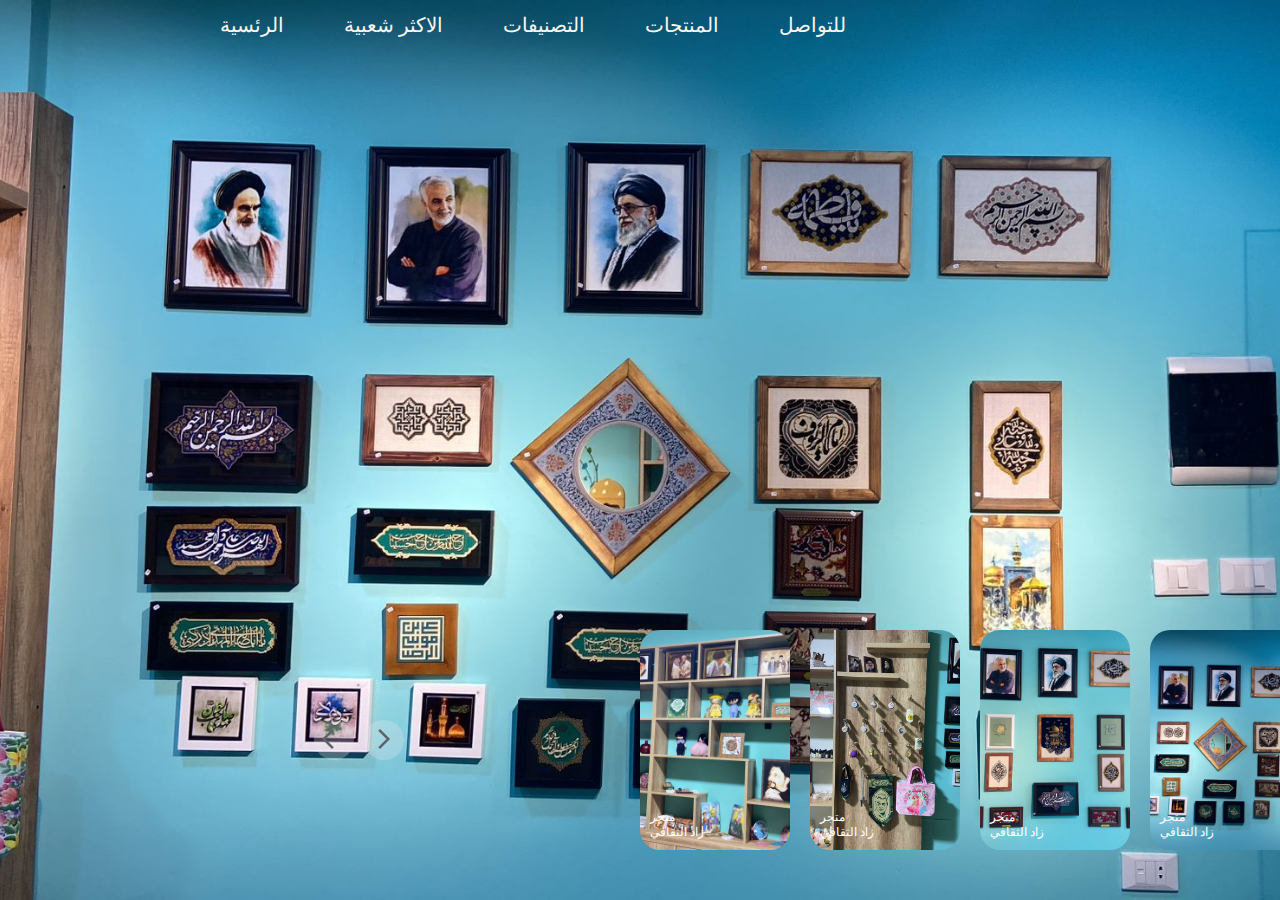
==== index.html @ d3e379ac "Add files via upload" ====
<!DOCTYPE html>
<html lang="en">
<head>
    <meta charset="UTF-8">
    <meta name="viewport" content="width=device-width, initial-scale=1.0">
    <title>الرئسية</title>
    <link rel="stylesheet" href="home.css">
     <!--fontawesome-->
     <link rel="stylesheet" href="https://cdnjs.cloudflare.com/ajax/libs/font-awesome/6.7.1/css/all.min.css" integrity="sha512-5Hs3dF2AEPkpNAR7UiOHba+lRSJNeM2ECkwxUIxC1Q/FLycGTbNapWXB4tP889k5T5Ju8fs4b1P5z/iB4nMfSQ==" crossorigin="anonymous" referrerpolicy="no-referrer" />
   
</head>
<body>
    <header id="home">
        <nav>
            <img src="C:\Users\lenovo\Desktop\zad\img\back.png" alt="">
          <ul class="sidebar">
            <li onclick=hideSidebar()><a href="#"><svg xmlns="http://www.w3.org/2000/svg" height="24px" viewBox="0 -960 960 960" width="24px" fill="#5f6368"><path d="m256-200-56-56 224-224-224-224 56-56 224 224 224-224 56 56-224 224 224 224-56 56-224-224-224 224Z"/></svg></a></li >     
            <li><a href="index.html">الرئسية</a></li>
            <li><a href="most.html">الاكثر شعبية</a></li>
            <li><a href="category1.html">التصنيفات</a></li>
            <li><a href="item.css">المنتجات</a></li>
            <li><a href="#cart">سلة المشتريات</a></li>
            <li><a href="contact.html">للتواصل</i></a></li>
        

          </ul>
          <ul class="mainbar">
            <li id="show"><a href="index.html">الرئسية</a></li>
            <li id="show"><a href="most.html">الاكثر شعبية</a></li>
            <li id="show"><a href="category1.html">التصنيفات</a></li>
            <li id="show"><a href="item.html">المنتجات</a></li>
            <li id="show"><a href="contact.html">للتواصل</a></li>
            <li id="menu" onclick=showSidebar()><a href="#"><svg xmlns="http://www.w3.org/2000/svg" height="24px" viewBox="0 -960 960 960" width="24px" fill="#cba135"><path d="M120-240v-80h720v80H120Zm0-200v-80h720v80H120Zm0-200v-80h720v80H120Z"/></svg></a></li>
            <li><a href="#cart"><i class="fa-solid fa-cart-shopping"></i></a></li>
        </ul>
            
        </nav>

        
    </header>

    <!-- carousel -->
    <div class="carousel">
        <!-- list item -->
        <div class="list">
            <div class="item">
                <img src="img/home5.jpg">
                <div class="content">
                    <div class="author">اهلا بكم في </div>
                    <div class="title">متجر زاد</div>
                    <div class="topic">الثقافي</div>
                    <div class="des">
                        <!-- lorem 50 -->
                       اهلا و سهلا بكم في متجر زاد الألكتروني! هذا المتجر مليئ ببركات اهل البيت .
                    </div>
                    <div class="des">
                        دوام العمل من الساعة التاسعة صباحا حتى الرابعة و النصف ليلا
                    </div>
                     <div class="buttons">
                        <button><a href="contact.html">للتواصل</a></button>
                       
                    </div>
                </div>
            </div>
            <div class="item">
                <img src="img/home2.jpg">
                <div class="content">
                    <div class="author">اهلا بكم في </div>
                    <div class="title">متجر زاد</div>
                    <div class="topic">الثقافي</div>
                    <div class="des">
                       اهلا و سهلا بكم في متجر زاد الألكتروني! هذا المتجر مليئ ببركات اهل البيت .
                    </div>
                    <div class="des">
                        دوام العمل من الساعة التاسعة صباحا حتى الرابعة و النصف ليلا
                    </div>
                    <div class="buttons">
                        <button><a href="contact.html">للتواصل</a></button>
                       
                    </div>
                </div>
            </div>
            <div class="item">
                <img src="img/home3.jpg">
                <div class="content">
                    <div class="author">اهلا بكم في </div>
                    <div class="title">متجر زاد</div>
                    <div class="topic">الثقافي</div>
                    <div class="des">
                       اهلا و سهلا بكم في متجر زاد الألكتروني! هذا المتجر مليئ ببركات اهل البيت .
                    </div>
                    <div class="des">
                        دوام العمل من الساعة التاسعة صباحا حتى الرابعة و النصف ليلا
                    </div>
                    <div class="des"></div>
                    <div class="buttons">
                        <button><a href="#contact.html">للتواصل</a></button>
                       
                    </div>
                </div>
            </div>
            <div class="item">
                <img src="img/home4.jpg">
                <div class="content">
                    <div class="author">اهلا بكم في </div>
                    <div class="title">متجر زاد</div>
                    <div class="topic">الثقافي</div>
                    <div class="des">
                     اهلا و سهلا بكم في متجر زاد الألكتروني! هذا المتجر مليئ ببركات اهل البيت .
                    </div>
                    <div class="des">
                        دوام العمل من الساعة التاسعة صباحا حتى الرابعة و النصف ليلا
                    </div>
                     <div class="buttons">
                        <button><a href="contact.html">للتواصل</a></button>
                       
                    </div>
                </div>
            </div>
        </div>
        <!-- list thumnail -->
        <div class="thumbnail">
            <div class="item">
                <img src="img/home5.jpg">
                <div class="content">
                    <div class="title">
                       متجر
                    </div>
                    <div class="description">
                        زاد الثقافي
                    </div>
                </div>
            </div>
            <div class="item">
                <img src="img/home2.jpg">
                <div class="content">
                    <div class="title">
                        متجر
                    </div>
                    <div class="description">
                        زاد الثقافي
                    </div>
                </div>
            </div>
            <div class="item">
                <img src="img/home3.jpg">
                <div class="content">
                    <div class="title">
                       متجر
                    </div>
                    <div class="description">
                        زاد الثقافي
                    </div>
                </div>
            </div>
            <div class="item">
                <img src="img/home4.jpg">
                <div class="content">
                    <div class="title">
                       متجر
                    </div>
                    <div class="description">
                       زاد الثقافي
                    </div>
                </div>
            </div>
        </div>
        <!-- next prev -->

        <div class="arrows">
            <button id="prev"><svg xmlns="http://www.w3.org/2000/svg" height="24px" viewBox="0 -960 960 960" width="24px" fill="#5f6368"><path d="M400-80 0-480l400-400 71 71-329 329 329 329-71 71Z"/></svg></button>
            <button id="next"><svg xmlns="http://www.w3.org/2000/svg" height="24px" viewBox="0 -960 960 960" width="24px" fill="#5f6368"><path d="m321-80-71-71 329-329-329-329 71-71 400 400L321-80Z"/></svg></button>
        </div>
        <!-- time running -->
        <div class="time"></div>
    </div>

    <script src="appss.js"></script>
   








</body>
</html>
---- home.css ----
:root {
    --tittle:#cba135;
    --tittle-shadow:#b39230;
    --paragraph:#6f6f6f;
    --paragraph-black:#5f5f5f;
    --borders:#d4af91;
    --gallery-back:#faf5ed;
    --btns:#3c7573;
    --btn-text:#ffffff;
    --btn-hovver:#e0c28f;
    --lines:#8e9775;
    --sidebar:#3c75733f;;
 
 
 }
 @import url('https://fonts.googleapis.com/css2?family=Poppins:ital,wght@0,100;0,200;0,300;0,400;0,500;0,600;0,700;0,800;0,900;1,100;1,200;1,300;1,400;1,500;1,600;1,700;1,800;1,900&display=swap');
 * {
    margin: 0;
    padding: 0;
    box-sizing: border-box;
  }
  
  html {
    scroll-behavior: smooth;
  }
  .container {
    
    max-width: 1100px;
    margin: auto;
    padding: 0 2rem;
  }  




 body{
    margin: 0;
    background-color: #000;
    color: #eee;
    font-family: Poppins;
    font-size: 12px;
}
a{
    text-decoration: none;
}
header{
    width: 900px;
    max-width: 100%;
    margin: auto;
    height: 50px;
    display: flex;
    align-items: center;
    position: relative;
    z-index: 100;
}
nav{
    display: flex;
    justify-content: space-between;
    align-items: center;
}
nav img{
    max-width: 120px;
}
nav ul{
    width: 100%;
    list-style: none;
    display: flex;
    justify-content: space-between;
    align-items: center;
}
nav li{
    height: 50px;
}
nav a{
    font-size: 20px;
    height: 100%;
    padding: 0 30px;
    text-decoration: none;
    display: flex;
    align-items: center;
    color: var(--gallery-back);
    font-weight: 900 bold;

}
nav a:hover{
    border-bottom: 1px solid var(--borders);
    text-shadow: 1px 1px 1px var(--tittle-shadow);


}
.sidebar{

    position: fixed;
    top: 0;
    right: 0;
    height: 100vh;
    width: 250px;
    z-index: 1210;
    background-color: var(--sidebar);
    backdrop-filter: blur(10px);
    box-shadow: -10px 0 10px rgba(0, 0, 0, 0.1);
    display: none;
    flex-direction: column;
    align-items: flex-start;
    justify-content: flex-start;
}
#menu{
    display: none;
}
.sidebar li , .sidebar a{
    width: 100%;

}
.buttons a i {
    font-size: 18px;
    padding: 10px;
    background-color: var(--btns);
    color: white;
    border-radius: 50%;
    margin-right: 10px;
    transition: all 0.3s;
  }
  
.buttons a i:hover {
    transform: scale(0.85);
    background-color: var(--btn-hovver);
  }

/* carousel */
.carousel{
    height: 100vh;
    margin-top: -50px;
    width: 100vw;
    overflow: hidden;
    position: relative;
}
.carousel .list .item{
    width: 100%;
    height: 100%;
    position: absolute;
    inset: 0 0 0 0;
}
.carousel .list .item img{
    width: 100%;
    height: 100%;
    object-fit: cover;
}
.carousel .list .item .content{
    position: absolute;
    top: 20%;
    width: 1140px;
    max-width: 80%;
    left: 50%;
    transform: translateX(-50%);
    padding-right: 30%;
    box-sizing: border-box;
    color: #fff;
    text-shadow: 0 5px 10px #0004;
}
.carousel .list .item .author{
    font-weight: bold;
    letter-spacing: 10px;
}
.carousel .list .item .title,
.carousel .list .item .topic{
    font-size: 5em;
    font-weight: bold;
    line-height: 1.3em;
}
.carousel .list .item .topic{
    color: #f1683a;
}
.carousel .list .item .buttons{
    display: grid;
    grid-template-columns: repeat(2, 130px);
    grid-template-rows: 40px;
    gap: 5px;
    margin-top: 20px;
}
.carousel .list .item .buttons button{
    border: none;
    background-color: #eee;
    letter-spacing: 3px;
    font-family: Poppins;
    font-weight: 500;
}
.carousel .list .item .buttons button:nth-child(2){
    background-color: transparent;
    border: 1px solid #fff;
    color: #eee;
}
.des{
    font-size: 25px;
    color: var(--gallery-back);

}
button{
    border-radius: 10px;
}

/* thumbail */
.thumbnail{
    position: absolute;
    bottom: 50px;
    left: 50%;
    width: max-content;
    z-index: 100;
    display: flex;
    gap: 20px;
}
.thumbnail .item{
    width: 150px;
    height: 220px;
    flex-shrink: 0;
    position: relative;
}
.thumbnail .item img{
    width: 100%;
    height: 100%;
    object-fit: cover;
    border-radius: 20px;
}
.thumbnail .item .content{
    color: #fff;
    position: absolute;
    bottom: 10px;
    left: 10px;
    right: 10px;
}
.thumbnail .item .content .title{
    font-weight: 500;
}
.thumbnail .item .content .description{
    font-weight: 300;
}
/* arrows */
.arrows{
    position: absolute;
    top: 80%;
    right: 52%;
    z-index: 100;
    width: 300px;
    max-width: 30%;
    display: flex;
    gap: 10px;
    align-items: center;
}
.arrows button{
    width: 40px;
    height: 40px;
    border-radius: 50%;
    background-color: #eee4;
    border: none;
    color: #fff;
    font-family: monospace;
    font-weight: bold;
    transition: .5s;
}
.arrows button:hover{
    background-color: #fff;
    color: #000;
}

/* animation */
.carousel .list .item:nth-child(1){
    z-index: 1;
}

/* animation text in first item */

.carousel .list .item:nth-child(1) .content .author,
.carousel .list .item:nth-child(1) .content .title,
.carousel .list .item:nth-child(1) .content .topic,
.carousel .list .item:nth-child(1) .content .des,
.carousel .list .item:nth-child(1) .content .buttons
{
    transform: translateY(50px);
    filter: blur(20px);
    opacity: 0;
    animation: showContent .5s 1s linear 1 forwards;
}
@keyframes showContent{
    to{
        transform: translateY(0px);
        filter: blur(0px);
        opacity: 1;
    }
}
.carousel .list .item:nth-child(1) .content .title{
    animation-delay: 1.2s!important;
}
.carousel .list .item:nth-child(1) .content .topic{
    animation-delay: 1.4s!important;
}
.carousel .list .item:nth-child(1) .content .des{
    animation-delay: 1.6s!important;
}
.carousel .list .item:nth-child(1) .content .buttons{
    animation-delay: 1.8s!important;
}
/* create animation when next click */
.carousel.next .list .item:nth-child(1) img{
    width: 150px;
    height: 220px;
    position: absolute;
    bottom: 50px;
    left: 50%;
    border-radius: 30px;
    animation: showImage .5s linear 1 forwards;
}
@keyframes showImage{
    to{
        bottom: 0;
        left: 0;
        width: 100%;
        height: 100%;
        border-radius: 0;
    }
}

.carousel.next .thumbnail .item:nth-last-child(1){
    overflow: hidden;
    animation: showThumbnail .5s linear 1 forwards;
}
.carousel.prev .list .item img{
    z-index: 100;
}
@keyframes showThumbnail{
    from{
        width: 0;
        opacity: 0;
    }
}
.carousel.next .thumbnail{
    animation: effectNext .5s linear 1 forwards;
}

@keyframes effectNext{
    from{
        transform: translateX(150px);
    }
}

/* running time */

.carousel .time{
    position: absolute;
    z-index: 1000;
    width: 0%;
    height: 3px;
    background-color: #f1683a;
    left: 0;
    top: 0;
}

.carousel.next .time,
.carousel.prev .time{
    animation: runningTime 3s linear 1 forwards;
}
@keyframes runningTime{
    from{ width: 100%}
    to{width: 0}
}


/* prev click */

.carousel.prev .list .item:nth-child(2){
    z-index: 2;
}

.carousel.prev .list .item:nth-child(2) img{
    animation: outFrame 0.5s linear 1 forwards;
    position: absolute;
    bottom: 0;
    left: 0;
}
@keyframes outFrame{
    to{
        width: 150px;
        height: 220px;
        bottom: 50px;
        left: 50%;
        border-radius: 20px;
    }
}

.carousel.prev .thumbnail .item:nth-child(1){
    overflow: hidden;
    opacity: 0;
    animation: showThumbnail .5s linear 1 forwards;
}
.carousel.next .arrows button,
.carousel.prev .arrows button{
    pointer-events: none;
}
.carousel.prev .list .item:nth-child(2) .content .author,
.carousel.prev .list .item:nth-child(2) .content .title,
.carousel.prev .list .item:nth-child(2) .content .topic,
.carousel.prev .list .item:nth-child(2) .content .des,
.carousel.prev .list .item:nth-child(2) .content .buttons
{
    animation: contentOut 1.5s linear 1 forwards!important;
}

@keyframes contentOut{
    to{
        transform: translateY(-150px);
        filter: blur(20px);
        opacity: 0;
    }
}

@media screen and (max-width: 678px) {
    .carousel .list .item .content{
        padding-right: 0;
    }
    .carousel .list .item .content .title{
        font-size: 30px;
    }
    #show{
        display: none;
    }
    #menu{
        display: flex;
    }
    .thumbnail{
        display: none;
    }
}
/*tablet responsive*/
@media(max-width: 768px){
    #about .about-content {
        grid-template-columns: 1fr;
        row-gap: 3rem;
    }
}
/*mobile responsive*/

@media(max-width:528px){


    #home nav .mainbar{
        padding: 30px;
        padding-bottom: 10px;
    }

}
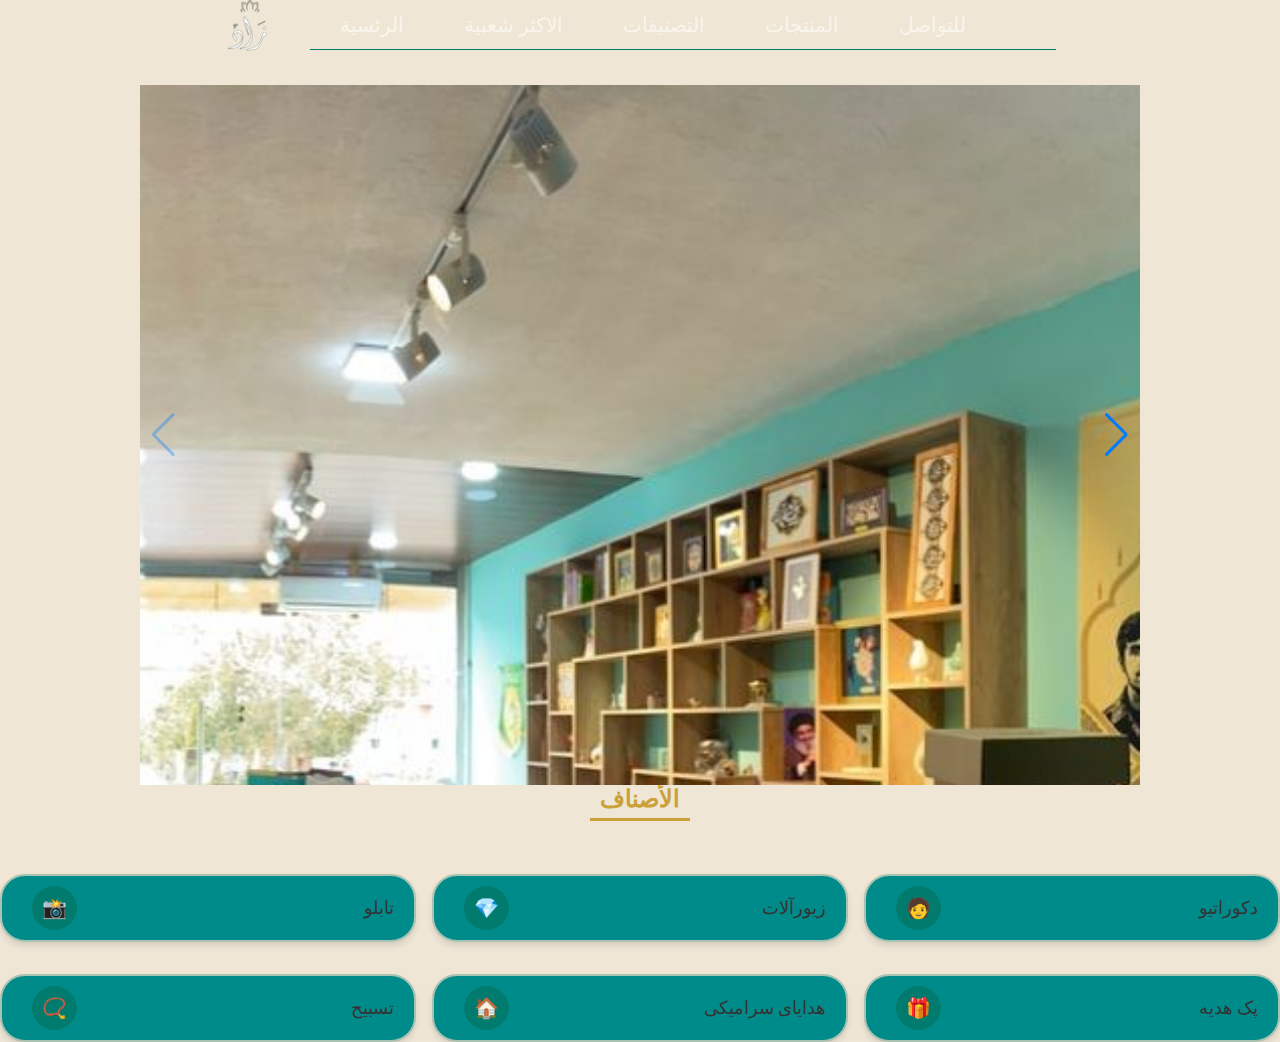
==== commit 520c3b16: "Add files via upload" ====
--- a/index.html
+++ b/index.html
@@ -7,18 +7,21 @@
     <link rel="stylesheet" href="home.css">
      <!--fontawesome-->
      <link rel="stylesheet" href="https://cdnjs.cloudflare.com/ajax/libs/font-awesome/6.7.1/css/all.min.css" integrity="sha512-5Hs3dF2AEPkpNAR7UiOHba+lRSJNeM2ECkwxUIxC1Q/FLycGTbNapWXB4tP889k5T5Ju8fs4b1P5z/iB4nMfSQ==" crossorigin="anonymous" referrerpolicy="no-referrer" />
-   
+     <meta name="viewport" content="width=device-width, initial-scale=1, minimum-scale=1, maximum-scale=1" />
+  <!-- Link Swiper's CSS -->
+  <link rel="stylesheet" href="https://cdn.jsdelivr.net/npm/swiper@11/swiper-bundle.min.css" />
+
 </head>
 <body>
     <header id="home">
         <nav>
-            <img src="C:\Users\lenovo\Desktop\zad\img\back.png" alt="">
+            <img id="logo" src="img/back.png" alt="">
           <ul class="sidebar">
             <li onclick=hideSidebar()><a href="#"><svg xmlns="http://www.w3.org/2000/svg" height="24px" viewBox="0 -960 960 960" width="24px" fill="#5f6368"><path d="m256-200-56-56 224-224-224-224 56-56 224 224 224-224 56 56-224 224 224 224-56 56-224-224-224 224Z"/></svg></a></li >     
             <li><a href="index.html">الرئسية</a></li>
             <li><a href="most.html">الاكثر شعبية</a></li>
             <li><a href="category1.html">التصنيفات</a></li>
-            <li><a href="item.css">المنتجات</a></li>
+            <li><a href="item.html">المنتجات</a></li>
             <li><a href="#cart">سلة المشتريات</a></li>
             <li><a href="contact.html">للتواصل</i></a></li>
         
@@ -33,147 +36,100 @@
             <li id="menu" onclick=showSidebar()><a href="#"><svg xmlns="http://www.w3.org/2000/svg" height="24px" viewBox="0 -960 960 960" width="24px" fill="#cba135"><path d="M120-240v-80h720v80H120Zm0-200v-80h720v80H120Zm0-200v-80h720v80H120Z"/></svg></a></li>
             <li><a href="#cart"><i class="fa-solid fa-cart-shopping"></i></a></li>
         </ul>
-            
         </nav>
+    </header>
+   <div class="swipcont">
+     <!-- Swiper -->
+<section class="slider_container">
 
-        
-    </header>
+    <div class="containersli">
+        <div class="swiper card_swiper">
+            <div class="swiper-wrapper">
+                <div class="swiper-slide">
+                    <div class="img-box">
+                        <img src="img/home1.jpg" alt="">
 
-    <!-- carousel -->
-    <div class="carousel">
-        <!-- list item -->
-        <div class="list">
-            <div class="item">
-                <img src="img/home5.jpg">
-                <div class="content">
-                    <div class="author">اهلا بكم في </div>
-                    <div class="title">متجر زاد</div>
-                    <div class="topic">الثقافي</div>
-                    <div class="des">
-                        <!-- lorem 50 -->
-                       اهلا و سهلا بكم في متجر زاد الألكتروني! هذا المتجر مليئ ببركات اهل البيت .
-                    </div>
-                    <div class="des">
-                        دوام العمل من الساعة التاسعة صباحا حتى الرابعة و النصف ليلا
-                    </div>
-                     <div class="buttons">
-                        <button><a href="contact.html">للتواصل</a></button>
-                       
                     </div>
                 </div>
-            </div>
-            <div class="item">
-                <img src="img/home2.jpg">
-                <div class="content">
-                    <div class="author">اهلا بكم في </div>
-                    <div class="title">متجر زاد</div>
-                    <div class="topic">الثقافي</div>
-                    <div class="des">
-                       اهلا و سهلا بكم في متجر زاد الألكتروني! هذا المتجر مليئ ببركات اهل البيت .
-                    </div>
-                    <div class="des">
-                        دوام العمل من الساعة التاسعة صباحا حتى الرابعة و النصف ليلا
-                    </div>
-                    <div class="buttons">
-                        <button><a href="contact.html">للتواصل</a></button>
-                       
+                <div class="swiper-slide">
+                    <div class="img-box">
+                        <img src="img/home2.jpg" alt="">
+
                     </div>
                 </div>
-            </div>
-            <div class="item">
-                <img src="img/home3.jpg">
-                <div class="content">
-                    <div class="author">اهلا بكم في </div>
-                    <div class="title">متجر زاد</div>
-                    <div class="topic">الثقافي</div>
-                    <div class="des">
-                       اهلا و سهلا بكم في متجر زاد الألكتروني! هذا المتجر مليئ ببركات اهل البيت .
-                    </div>
-                    <div class="des">
-                        دوام العمل من الساعة التاسعة صباحا حتى الرابعة و النصف ليلا
-                    </div>
-                    <div class="des"></div>
-                    <div class="buttons">
-                        <button><a href="#contact.html">للتواصل</a></button>
-                       
+                <div class="swiper-slide">
+                    <div class="img-box">
+                        <img src="img/home3.jpg" alt="">
+
                     </div>
                 </div>
-            </div>
-            <div class="item">
-                <img src="img/home4.jpg">
-                <div class="content">
-                    <div class="author">اهلا بكم في </div>
-                    <div class="title">متجر زاد</div>
-                    <div class="topic">الثقافي</div>
-                    <div class="des">
-                     اهلا و سهلا بكم في متجر زاد الألكتروني! هذا المتجر مليئ ببركات اهل البيت .
-                    </div>
-                    <div class="des">
-                        دوام العمل من الساعة التاسعة صباحا حتى الرابعة و النصف ليلا
-                    </div>
-                     <div class="buttons">
-                        <button><a href="contact.html">للتواصل</a></button>
-                       
+                <div class="swiper-slide">
+                    <div class="img-box">
+                        <img src="img/home4.jpg" alt="">
+
                     </div>
                 </div>
-            </div>
-        </div>
-        <!-- list thumnail -->
-        <div class="thumbnail">
-            <div class="item">
-                <img src="img/home5.jpg">
-                <div class="content">
-                    <div class="title">
-                       متجر
-                    </div>
-                    <div class="description">
-                        زاد الثقافي
+                <div class="swiper-slide">
+                    <div class="img-box">
+                        <img src="img/home5.jpg" alt="">
+
                     </div>
                 </div>
+
             </div>
-            <div class="item">
-                <img src="img/home2.jpg">
-                <div class="content">
-                    <div class="title">
-                        متجر
-                    </div>
-                    <div class="description">
-                        زاد الثقافي
-                    </div>
-                </div>
-            </div>
-            <div class="item">
-                <img src="img/home3.jpg">
-                <div class="content">
-                    <div class="title">
-                       متجر
-                    </div>
-                    <div class="description">
-                        زاد الثقافي
-                    </div>
-                </div>
-            </div>
-            <div class="item">
-                <img src="img/home4.jpg">
-                <div class="content">
-                    <div class="title">
-                       متجر
-                    </div>
-                    <div class="description">
-                       زاد الثقافي
-                    </div>
-                </div>
-            </div>
+            <div class="swiper-button-next"></div>
+            <div class="swiper-button-prev"></div>
+          </div>
+        
         </div>
-        <!-- next prev -->
 
-        <div class="arrows">
-            <button id="prev"><svg xmlns="http://www.w3.org/2000/svg" height="24px" viewBox="0 -960 960 960" width="24px" fill="#5f6368"><path d="M400-80 0-480l400-400 71 71-329 329 329 329-71 71Z"/></svg></button>
-            <button id="next"><svg xmlns="http://www.w3.org/2000/svg" height="24px" viewBox="0 -960 960 960" width="24px" fill="#5f6368"><path d="m321-80-71-71 329-329-329-329 71-71 400 400L321-80Z"/></svg></button>
+    </div>
+
+
+</section>
+
+
+<!--category icons start-->
+<div class="containercategory">
+    <h1 class="title">الأصناف</h1>
+    <hr>
+    <div class="categories">
+        <div  class="category" >
+            <span class="icon"> &#x1F4F8;</span>
+            <span class="text">تابلو</span>
         </div>
-        <!-- time running -->
-        <div class="time"></div>
+        <div class="category" >
+            <span  class="icon">&#x1F48E;</span>
+            <span class="text" >زیورآلات</span>
+        </div>
+        <div class="category">
+            <span class="icon">&#x1F9D1;</span>
+            <span class="text">دکوراتیو</span>
+        </div>
+        <div class="category">
+            <span class="icon">&#x1F4FF;</span>
+            <span class="text">تسبیح</span>
+        </div>
+        <div class="category">
+            <span class="icon">&#x1F3E0;</span>
+            <span class="text">هدایای سرامیکی</span>
+        </div>
+        <div class="category">
+            <span class="icon">&#x1F381;</span>
+            <span class="text">پک هدیه</span>
+        </div>
     </div>
+</div>
+
+
+<!--category icons end-->
+
+
+
+
+
+ <!-- Swiper JS -->
+ <script src="https://cdn.jsdelivr.net/npm/swiper@11/swiper-bundle.min.js"></script>
 
     <script src="appss.js"></script>
    
--- a/home.css
+++ b/home.css
@@ -35,11 +35,23 @@
 
  body{
     margin: 0;
-    background-color: #000;
+  background-color:#EFE6D6;
+    
+
+
     color: #eee;
     font-family: Poppins;
     font-size: 12px;
 }
+hr{
+    width: 100px;
+    height: 3px;
+    background-color: var(--tittle);
+    border: none;
+    margin: 5px auto;
+    
+  }
+  
 a{
     text-decoration: none;
 }
@@ -57,6 +69,7 @@
     display: flex;
     justify-content: space-between;
     align-items: center;
+    position: fixed;
 }
 nav img{
     max-width: 120px;
@@ -80,6 +93,7 @@
     align-items: center;
     color: var(--gallery-back);
     font-weight: 900 bold;
+    border-bottom: 1px solid #007B6E;
 
 }
 nav a:hover{
@@ -111,305 +125,96 @@
     width: 100%;
 
 }
-.buttons a i {
+
+
+
+
+
+.swiper {
+    max-width: 1000px;
+    max-height: 700px;
+    margin-top: 35px;
+  }
+
+  .swiper-slide {
+  
+    text-align: center;
     font-size: 18px;
-    padding: 10px;
-    background-color: var(--btns);
-    color: white;
-    border-radius: 50%;
-    margin-right: 10px;
-    transition: all 0.3s;
-  }
-  
-.buttons a i:hover {
-    transform: scale(0.85);
-    background-color: var(--btn-hovver);
-  }
-
-/* carousel */
-.carousel{
-    height: 100vh;
-    margin-top: -50px;
-    width: 100vw;
-    overflow: hidden;
-    position: relative;
-}
-.carousel .list .item{
-    width: 100%;
-    height: 100%;
-    position: absolute;
-    inset: 0 0 0 0;
-}
-.carousel .list .item img{
+    background: #fff;
+    display: flex;
+    justify-content: center;
+    align-items: center;
+  }
+
+  .swiper-slide img {
+    display: flex;
     width: 100%;
     height: 100%;
     object-fit: cover;
-}
-.carousel .list .item .content{
-    position: absolute;
-    top: 20%;
-    width: 1140px;
-    max-width: 80%;
-    left: 50%;
-    transform: translateX(-50%);
-    padding-right: 30%;
-    box-sizing: border-box;
-    color: #fff;
-    text-shadow: 0 5px 10px #0004;
-}
-.carousel .list .item .author{
-    font-weight: bold;
-    letter-spacing: 10px;
-}
-.carousel .list .item .title,
-.carousel .list .item .topic{
-    font-size: 5em;
-    font-weight: bold;
-    line-height: 1.3em;
-}
-.carousel .list .item .topic{
-    color: #f1683a;
-}
-.carousel .list .item .buttons{
+    
+  }
+/* category start */
+
+.containercategory {
+    text-align: center;
+  align-items: center;
+  justify-content: center;
+ 
+}
+
+.title {
+    font-weight: 800;
+    font-size: 24px;
+    color: #cba135;
+   
+    align-items: center;
+}
+
+.categories {
+padding-top: 3rem;
     display: grid;
-    grid-template-columns: repeat(2, 130px);
-    grid-template-rows: 40px;
-    gap: 5px;
-    margin-top: 20px;
-}
-.carousel .list .item .buttons button{
-    border: none;
-    background-color: #eee;
-    letter-spacing: 3px;
-    font-family: Poppins;
-    font-weight: 500;
-}
-.carousel .list .item .buttons button:nth-child(2){
-    background-color: transparent;
-    border: 1px solid #fff;
-    color: #eee;
-}
-.des{
-    font-size: 25px;
-    color: var(--gallery-back);
-
-}
-button{
-    border-radius: 10px;
-}
-
-/* thumbail */
-.thumbnail{
-    position: absolute;
-    bottom: 50px;
-    left: 50%;
-    width: max-content;
-    z-index: 100;
-    display: flex;
-    gap: 20px;
-}
-.thumbnail .item{
-    width: 150px;
-    height: 220px;
-    flex-shrink: 0;
-    position: relative;
-}
-.thumbnail .item img{
-    width: 100%;
-    height: 100%;
-    object-fit: cover;
-    border-radius: 20px;
-}
-.thumbnail .item .content{
-    color: #fff;
-    position: absolute;
-    bottom: 10px;
-    left: 10px;
-    right: 10px;
-}
-.thumbnail .item .content .title{
-    font-weight: 500;
-}
-.thumbnail .item .content .description{
-    font-weight: 300;
-}
-/* arrows */
-.arrows{
-    position: absolute;
-    top: 80%;
-    right: 52%;
-    z-index: 100;
-    width: 300px;
-    max-width: 30%;
-    display: flex;
-    gap: 10px;
-    align-items: center;
-}
-.arrows button{
-    width: 40px;
-    height: 40px;
+    flex-wrap: wrap;
+    justify-content:center;
+    align-items: center;
+    gap: 2px;
+    grid-template-columns: repeat(3,1fr);
+    width: 100%;
+  column-gap: 1rem;
+  row-gap: 2rem;
+}
+
+.category {
+    display: flex;
+    align-items: center;
+    margin: auto;
+    justify-content: space-between;
+    background-color: darkcyan;
+    border: 2px solid #a9c3b2;
+    border-radius: 25px;
+    padding: 10px 20px;
+    width: 100%;
+    box-shadow: 0 4px 6px rgba(0, 0, 0, 0.1);
+    transition: transform 0.3s ease;
+}
+
+.category:hover {
+    transform: scale(1.05);
+}
+
+.icon {
+    background-color: #007B6E;
+    color: #ffffff;
     border-radius: 50%;
-    background-color: #eee4;
-    border: none;
-    color: #fff;
-    font-family: monospace;
-    font-weight: bold;
-    transition: .5s;
-}
-.arrows button:hover{
-    background-color: #fff;
-    color: #000;
-}
-
-/* animation */
-.carousel .list .item:nth-child(1){
-    z-index: 1;
-}
-
-/* animation text in first item */
-
-.carousel .list .item:nth-child(1) .content .author,
-.carousel .list .item:nth-child(1) .content .title,
-.carousel .list .item:nth-child(1) .content .topic,
-.carousel .list .item:nth-child(1) .content .des,
-.carousel .list .item:nth-child(1) .content .buttons
-{
-    transform: translateY(50px);
-    filter: blur(20px);
-    opacity: 0;
-    animation: showContent .5s 1s linear 1 forwards;
-}
-@keyframes showContent{
-    to{
-        transform: translateY(0px);
-        filter: blur(0px);
-        opacity: 1;
-    }
-}
-.carousel .list .item:nth-child(1) .content .title{
-    animation-delay: 1.2s!important;
-}
-.carousel .list .item:nth-child(1) .content .topic{
-    animation-delay: 1.4s!important;
-}
-.carousel .list .item:nth-child(1) .content .des{
-    animation-delay: 1.6s!important;
-}
-.carousel .list .item:nth-child(1) .content .buttons{
-    animation-delay: 1.8s!important;
-}
-/* create animation when next click */
-.carousel.next .list .item:nth-child(1) img{
-    width: 150px;
-    height: 220px;
-    position: absolute;
-    bottom: 50px;
-    left: 50%;
-    border-radius: 30px;
-    animation: showImage .5s linear 1 forwards;
-}
-@keyframes showImage{
-    to{
-        bottom: 0;
-        left: 0;
-        width: 100%;
-        height: 100%;
-        border-radius: 0;
-    }
-}
-
-.carousel.next .thumbnail .item:nth-last-child(1){
-    overflow: hidden;
-    animation: showThumbnail .5s linear 1 forwards;
-}
-.carousel.prev .list .item img{
-    z-index: 100;
-}
-@keyframes showThumbnail{
-    from{
-        width: 0;
-        opacity: 0;
-    }
-}
-.carousel.next .thumbnail{
-    animation: effectNext .5s linear 1 forwards;
-}
-
-@keyframes effectNext{
-    from{
-        transform: translateX(150px);
-    }
-}
-
-/* running time */
-
-.carousel .time{
-    position: absolute;
-    z-index: 1000;
-    width: 0%;
-    height: 3px;
-    background-color: #f1683a;
-    left: 0;
-    top: 0;
-}
-
-.carousel.next .time,
-.carousel.prev .time{
-    animation: runningTime 3s linear 1 forwards;
-}
-@keyframes runningTime{
-    from{ width: 100%}
-    to{width: 0}
-}
-
-
-/* prev click */
-
-.carousel.prev .list .item:nth-child(2){
-    z-index: 2;
-}
-
-.carousel.prev .list .item:nth-child(2) img{
-    animation: outFrame 0.5s linear 1 forwards;
-    position: absolute;
-    bottom: 0;
-    left: 0;
-}
-@keyframes outFrame{
-    to{
-        width: 150px;
-        height: 220px;
-        bottom: 50px;
-        left: 50%;
-        border-radius: 20px;
-    }
-}
-
-.carousel.prev .thumbnail .item:nth-child(1){
-    overflow: hidden;
-    opacity: 0;
-    animation: showThumbnail .5s linear 1 forwards;
-}
-.carousel.next .arrows button,
-.carousel.prev .arrows button{
-    pointer-events: none;
-}
-.carousel.prev .list .item:nth-child(2) .content .author,
-.carousel.prev .list .item:nth-child(2) .content .title,
-.carousel.prev .list .item:nth-child(2) .content .topic,
-.carousel.prev .list .item:nth-child(2) .content .des,
-.carousel.prev .list .item:nth-child(2) .content .buttons
-{
-    animation: contentOut 1.5s linear 1 forwards!important;
-}
-
-@keyframes contentOut{
-    to{
-        transform: translateY(-150px);
-        filter: blur(20px);
-        opacity: 0;
-    }
-}
+    padding: 10px;
+    font-size: 20px;
+    margin-left: 10px;
+}
+
+.text {
+    font-size: 18px;
+    color: #333333;
+}
+/* category end */
 
 @media screen and (max-width: 678px) {
     .carousel .list .item .content{
@@ -426,6 +231,18 @@
     }
     .thumbnail{
         display: none;
+    }
+    .categories {
+        display: grid;
+        flex-wrap: wrap;
+        justify-content:center;
+        align-items: center;
+        gap: 2px;
+        grid-template-columns: repeat(2,1fr);
+        width: 100%;
+        column-gap: 3rem;
+        row-gap: 1rem;
+
     }
 }
 /*tablet responsive*/
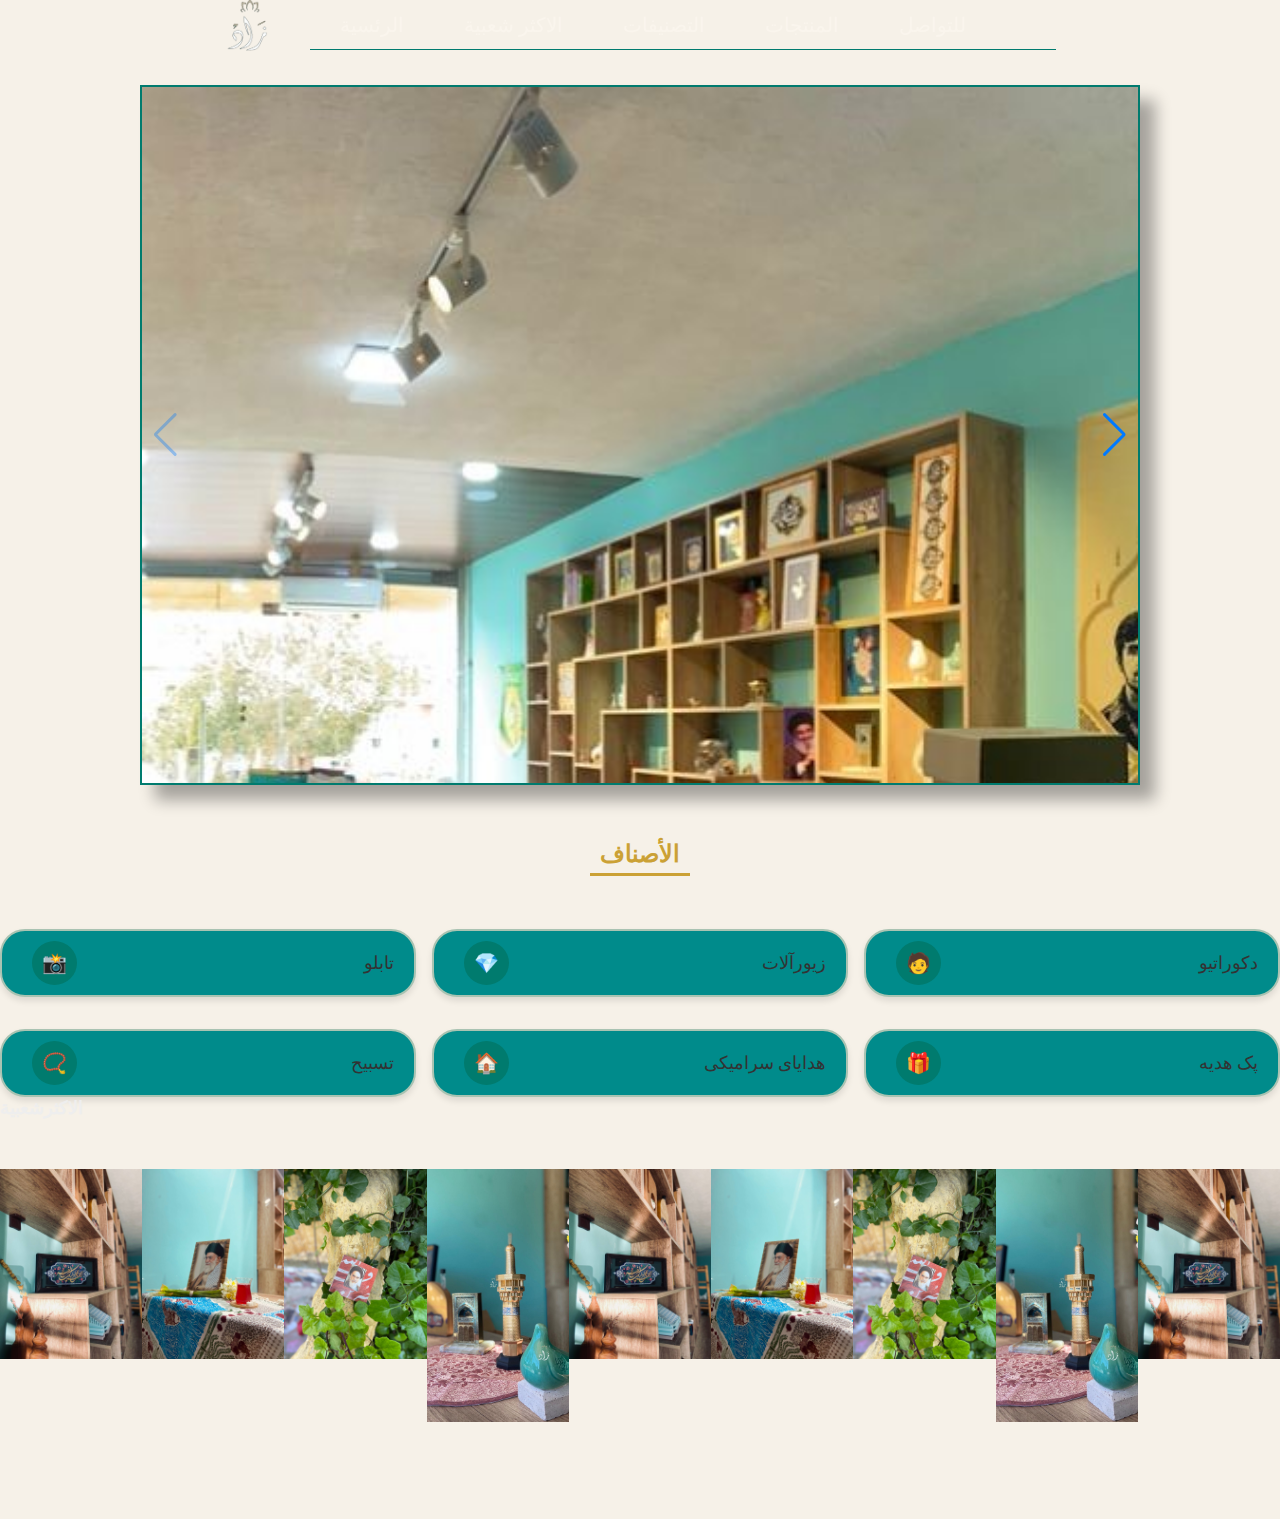
==== commit d8464b9c: "Add files via upload" ====
--- a/index.html
+++ b/index.html
@@ -10,6 +10,9 @@
      <meta name="viewport" content="width=device-width, initial-scale=1, minimum-scale=1, maximum-scale=1" />
   <!-- Link Swiper's CSS -->
   <link rel="stylesheet" href="https://cdn.jsdelivr.net/npm/swiper@11/swiper-bundle.min.css" />
+  <!-- Link Swiper's CSS -->
+  <link rel="stylesheet" href="https://cdn.jsdelivr.net/npm/swiper@11/swiper-bundle.min.css" />
+
 
 </head>
 <body>
@@ -121,16 +124,56 @@
     </div>
 </div>
 
+<div class="cantainer">
+<h2 id="#most">الاكثرشعبية</h2>
 
+ <!-- Swiper -->
+ <div class="swipermost mySwiper">
+    <div class="swiper-wrapper">
+      <div class="swipermost-slide">
+        <img src="img/most1.jpg" />
+      </div>
+      <div class="swipermost-slide">
+        <img src="img/most2.jpg" />
+      </div>
+      <div class="swipermost-slide">
+        <img src="img/most3.jpg" />
+      </div>
+      <div class="swipermost-slide">
+        <img src="img/most4.jpg" />
+      </div>
+      <div class="swipermost-slide">
+        <img src="img/most1.jpg" />
+      </div>
+      <div class="swipermost-slide">
+        <img src="img/most2.jpg" />
+      </div>
+      <div class="swipermost-slide">
+        <img src="img/most3.jpg" />
+      </div>
+      <div class="swipermost-slide">
+        <img src="img/most4.jpg" />
+      </div>
+      <div class="swipermost-slide">
+        <img src="img/most1.jpg" />
+      </div>
+    </div>
+    <div class="swiper-pagination"></div>
+  </div>
+
+
+
+</div>
 <!--category icons end-->
 
 
 
 
+  <!-- Swiper JS -->
+  <script src="https://cdn.jsdelivr.net/npm/swiper@11/swiper-bundle.min.js"></script>
 
- <!-- Swiper JS -->
- <script src="https://cdn.jsdelivr.net/npm/swiper@11/swiper-bundle.min.js"></script>
 
+ 
     <script src="appss.js"></script>
    
 
--- a/home.css
+++ b/home.css
@@ -14,12 +14,16 @@
  
  }
  @import url('https://fonts.googleapis.com/css2?family=Poppins:ital,wght@0,100;0,200;0,300;0,400;0,500;0,600;0,700;0,800;0,900;1,100;1,200;1,300;1,400;1,500;1,600;1,700;1,800;1,900&display=swap');
+ @import url('https://fonts.googleapis.com/css2?family=Cairo+Play:wght@200..1000&family=Harmattan:wght@400;500;600;700&family=Noto+Nastaliq+Urdu:wght@400..700&display=swap');
+ 
  * {
     margin: 0;
     padding: 0;
     box-sizing: border-box;
   }
-  
+  h1,h2,h3{
+    font-family:'harmattan'  ;
+  }
   html {
     scroll-behavior: smooth;
   }
@@ -35,7 +39,7 @@
 
  body{
     margin: 0;
-  background-color:#EFE6D6;
+  background-color:#efe6d68f;
     
 
 
@@ -134,8 +138,9 @@
     max-width: 1000px;
     max-height: 700px;
     margin-top: 35px;
-  }
-
+   box-shadow: 15px 15px 15px rgba(0, 0, 0, 0.33);
+   border: 2px solid #007B6E;
+} 
   .swiper-slide {
   
     text-align: center;
@@ -151,7 +156,7 @@
     width: 100%;
     height: 100%;
     object-fit: cover;
-    
+  
   }
 /* category start */
 
@@ -166,8 +171,9 @@
     font-weight: 800;
     font-size: 24px;
     color: #cba135;
-   
-    align-items: center;
+    margin-top: 55px;
+    align-items: center;
+
 }
 
 .categories {
@@ -215,6 +221,36 @@
     color: #333333;
 }
 /* category end */
+/* most start */
+
+
+.swipermost {
+    width: 100%;
+    padding-top: 50px;
+    padding-bottom: 50px;
+  }
+
+ .swipermost-slide {
+    background-position: center;
+    background-size: cover;
+    width: 300px;
+    height: 300px;
+  }
+
+.swipermost-slide img {
+    display: block;
+    width: 100%;
+
+
+  }
+
+/* most end */
+
+
+
+
+
+
 
 @media screen and (max-width: 678px) {
     .carousel .list .item .content{
@@ -244,6 +280,14 @@
         row-gap: 1rem;
 
     }
+    
+.swiper {
+    max-width: 400px;
+    max-height: 500px;
+    margin-top: 35px;
+   box-shadow: 15px 15px 15px rgba(0, 0, 0, 0.33);
+   border: 2px solid #007B6E;
+} 
 }
 /*tablet responsive*/
 @media(max-width: 768px){
@@ -251,6 +295,7 @@
         grid-template-columns: 1fr;
         row-gap: 3rem;
     }
+
 }
 /*mobile responsive*/
 
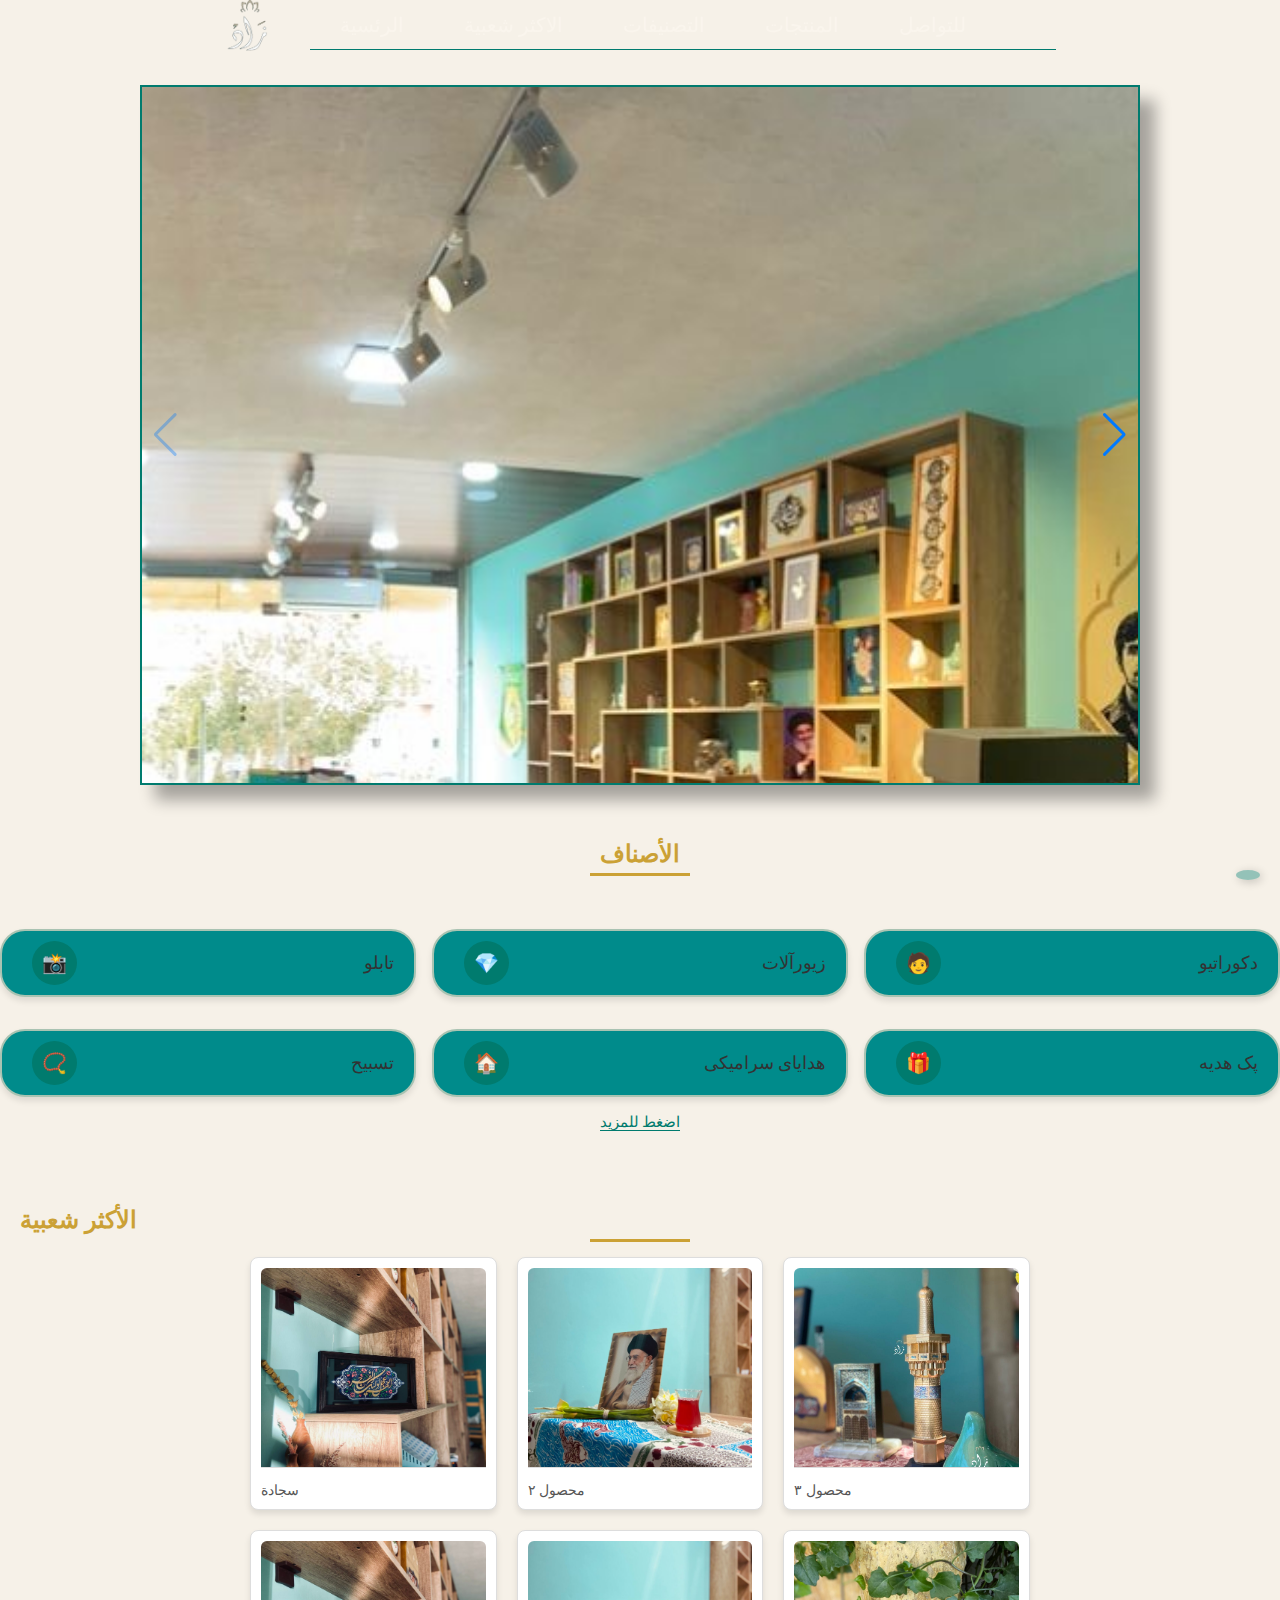
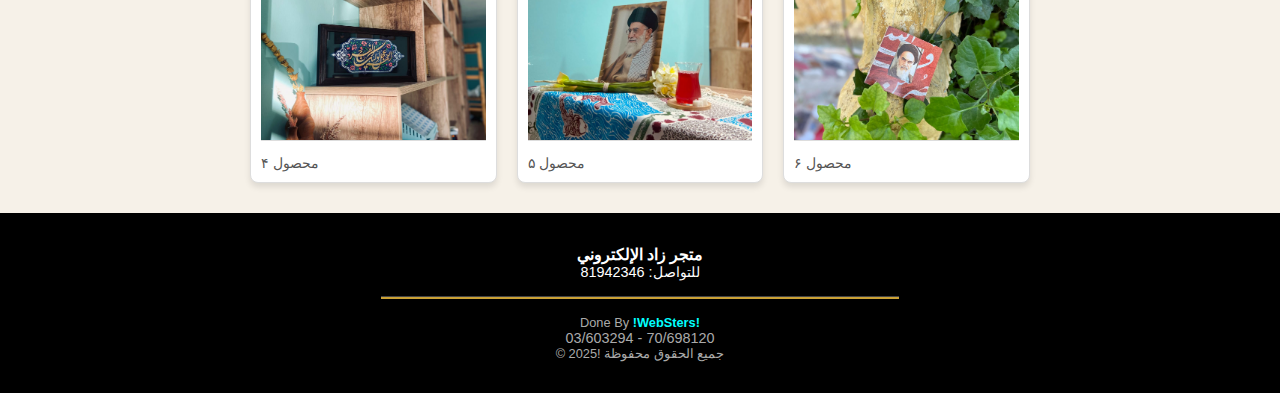
==== commit be35fade: "Add files via upload" ====
--- a/index.html
+++ b/index.html
@@ -8,9 +8,7 @@
      <!--fontawesome-->
      <link rel="stylesheet" href="https://cdnjs.cloudflare.com/ajax/libs/font-awesome/6.7.1/css/all.min.css" integrity="sha512-5Hs3dF2AEPkpNAR7UiOHba+lRSJNeM2ECkwxUIxC1Q/FLycGTbNapWXB4tP889k5T5Ju8fs4b1P5z/iB4nMfSQ==" crossorigin="anonymous" referrerpolicy="no-referrer" />
      <meta name="viewport" content="width=device-width, initial-scale=1, minimum-scale=1, maximum-scale=1" />
-  <!-- Link Swiper's CSS -->
-  <link rel="stylesheet" href="https://cdn.jsdelivr.net/npm/swiper@11/swiper-bundle.min.css" />
-  <!-- Link Swiper's CSS -->
+   <!-- Link Swiper's CSS -->
   <link rel="stylesheet" href="https://cdn.jsdelivr.net/npm/swiper@11/swiper-bundle.min.css" />
 
 
@@ -22,7 +20,7 @@
           <ul class="sidebar">
             <li onclick=hideSidebar()><a href="#"><svg xmlns="http://www.w3.org/2000/svg" height="24px" viewBox="0 -960 960 960" width="24px" fill="#5f6368"><path d="m256-200-56-56 224-224-224-224 56-56 224 224 224-224 56 56-224 224 224 224-56 56-224-224-224 224Z"/></svg></a></li >     
             <li><a href="index.html">الرئسية</a></li>
-            <li><a href="most.html">الاكثر شعبية</a></li>
+            <li><a href="#most">الاكثر شعبية</a></li>
             <li><a href="category1.html">التصنيفات</a></li>
             <li><a href="item.html">المنتجات</a></li>
             <li><a href="#cart">سلة المشتريات</a></li>
@@ -32,7 +30,7 @@
           </ul>
           <ul class="mainbar">
             <li id="show"><a href="index.html">الرئسية</a></li>
-            <li id="show"><a href="most.html">الاكثر شعبية</a></li>
+            <li id="show"><a href="#most">الاكثر شعبية</a></li>
             <li id="show"><a href="category1.html">التصنيفات</a></li>
             <li id="show"><a href="item.html">المنتجات</a></li>
             <li id="show"><a href="contact.html">للتواصل</a></li>
@@ -123,49 +121,41 @@
         </div>
     </div>
 </div>
-
-<div class="cantainer">
-<h2 id="#most">الاكثرشعبية</h2>
-
- <!-- Swiper -->
- <div class="swipermost mySwiper">
-    <div class="swiper-wrapper">
-      <div class="swipermost-slide">
-        <img src="img/most1.jpg" />
-      </div>
-      <div class="swipermost-slide">
-        <img src="img/most2.jpg" />
-      </div>
-      <div class="swipermost-slide">
-        <img src="img/most3.jpg" />
-      </div>
-      <div class="swipermost-slide">
-        <img src="img/most4.jpg" />
-      </div>
-      <div class="swipermost-slide">
-        <img src="img/most1.jpg" />
-      </div>
-      <div class="swipermost-slide">
-        <img src="img/most2.jpg" />
-      </div>
-      <div class="swipermost-slide">
-        <img src="img/most3.jpg" />
-      </div>
-      <div class="swipermost-slide">
-        <img src="img/most4.jpg" />
-      </div>
-      <div class="swipermost-slide">
-        <img src="img/most1.jpg" />
-      </div>
-    </div>
-    <div class="swiper-pagination"></div>
-  </div>
-
-
-
+<div class="showmore"><a href="category1.html">اضغط للمزيد</a></div>
+<!--category icons end-->
+<!--most start-->
+<div class="container1">
+    <h1 class="title">الأكثر شعبية</h1>
+    <hr>
+    <div class="product-grid">
+        <div class="product">
+            <img src="img/most1.jpg" alt="Product 1">
+            <p>سجادة</p>
+        </div>
+        <div class="product">
+            <img src="img/most2.jpg" alt="Product 2">
+            <p>محصول ۲</p>
+        </div>
+        <div class="product">
+            <img src="img/most4.jpg" alt="Product 3">
+            <p>محصول ۳</p>
+        </div>
+        <div class="product">
+            <img src="img/most1.jpg" alt="Product 4">
+            <p>محصول ۴</p>
+        </div>
+        <div class="product">
+            <img src="img/most2.jpg" alt="Product 5">
+            <p>محصول ۵</p>
+        </div>
+        <div class="product">
+            <img src="img/most3.jpg" alt="Product 6">
+            <p>محصول ۶</p>
+        </div>
+    </div>
 </div>
-<!--category icons end-->
-
+
+<!--most end-->
 
 
 
@@ -182,6 +172,35 @@
 
 
 
+ <!-- Footer Start -->
+<!-- Footer Start -->
+<footer id="footer" style="background-color: #000; color: #fff; padding: 2rem 1rem; text-align: center; font-family: 'Poppins', sans-serif;">
+    <div class="container">
+        <!-- Contact Information -->
+        <div class="footer-contact" style="margin-bottom: 1rem;">
+            <p style="margin: 0; font-size: 1rem; font-weight: bold;">متجر زاد الإلكتروني</p>
+            <p style="margin: 0; font-size: 0.9rem;">للتواصل: 81942346</p>
+        </div>
+
+        <!-- Divider Line -->
+        <hr style="width: 50%; margin: 1rem auto; border: none; border-top: 1px solid #444;">
+
+        <!-- Copyright -->
+        <div class="footer-copyright" style="font-size: 0.8rem; color: #aaa;">
+            <p> Done By <span style="font-weight: bold; color: #00FFFF;">!WebSters!</span></p>
+            <p style="margin: 0; font-size: 0.9rem;"> 03/603294 - 70/698120</p>
+            <p>&copy; 2025! جميع الحقوق محفوظة</p>
+        </div>
+
+        <!-- Scroll to Top -->
+        <a href="#home" class="scrollup" style="display: inline-block; margin-top: 1rem; text-decoration: none; color: #00FFFF; font-size: 1.5rem;">
+            <i class="fa-solid fa-arrow-up"></i>
+        </a>
+    </div>
+</footer>
+<!-- Footer End -->
+
+<!-- Footer End -->
 
 
 </body>
--- a/home.css
+++ b/home.css
@@ -21,7 +21,7 @@
     padding: 0;
     box-sizing: border-box;
   }
-  h1,h2,h3{
+  h2,h3{
     font-family:'harmattan'  ;
   }
   html {
@@ -220,36 +220,121 @@
     font-size: 18px;
     color: #333333;
 }
+.showmore{
+
+margin: auto;
+text-align: center;
+justify-content: center;
+padding-top: 1rem;
+font-size: 15px;
+}
+.showmore a{
+ color: #007B6E;
+ border-bottom: 1px solid #007B6E;
+transition: .5s ease;
+}
+.showmore a:hover{
+
+    transform:scale(1.05);
+}
 /* category end */
-/* most start */
-
-
-.swipermost {
-    width: 100%;
-    padding-top: 50px;
-    padding-bottom: 50px;
-  }
-
- .swipermost-slide {
-    background-position: center;
-    background-size: cover;
-    width: 300px;
-    height: 300px;
-  }
-
-.swipermost-slide img {
-    display: block;
-    width: 100%;
-
-
-  }
-
-/* most end */
-
-
-
-
-
+
+
+/*footer start*/
+footer{
+    background-color: #000;
+}
+#footer {
+    font-size: 14px;
+  
+}
+
+#footer a.scrollup:hover {
+    color: #005f5f;
+}
+
+
+
+/*footer end*/
+/*most start*/
+
+/* Container and heading */
+.container1 {
+    padding: 20px;
+}
+
+h1 {
+
+ font-weight: 800;
+    font-size: 24px;
+    color: #cba135;
+    margin-top: 55px;
+    align-items: center;
+    justify-content: center;
+}
+
+/* Grid layout */
+.product-grid {
+    display: grid;
+    grid-template-columns: repeat(3, 1fr); /* 2 products per row */
+    gap: 20px;
+    margin: 0 auto;
+    padding: 10px;
+    max-width: 800px;
+}
+
+/* Product card */
+.product {
+    background-color: #fff;
+    border: 1px solid #ddd;
+    border-radius: 8px;
+    box-shadow: 0 4px 6px rgba(0, 0, 0, 0.1);
+    overflow: hidden;
+    transition: transform 0.2s, box-shadow 0.2s;
+    padding: 10px;
+}
+
+.product:hover {
+    transform: translateY(-5px);
+    box-shadow: 0 8px 12px rgba(0, 0, 0, 0.2);
+}
+
+/* Product image */
+.product img {
+    width: 100%;
+    height: 200px; /* Fixed height for uniform images */
+    object-fit: cover; /* Ensures images are scaled proportionally */
+    border-bottom: 1px solid #ddd;
+    margin-bottom: 10px;
+    border-radius: 6px 6px 0 0;
+}
+
+/* Product text */
+.product p {
+    margin: 0;
+    font-size: 14px;
+    color: #555;
+}
+/*most end*/
+
+/* Scroll up */
+.scrollup {
+    position: fixed;
+    bottom: 20px;
+    right: 20px;
+    font-size: 18px;
+    color: #fff;
+    background-color: #007b6f65;
+    padding: 5px 12px;
+    border-radius: 50%;
+    box-shadow: 2px 2px 10px rgba(0, 0, 0, 0.2);
+    transition: all 0.3s ease;
+  }
+  
+  .scrollup:hover {
+    transform: scale(0.84);
+  }
+  
 
 
 @media screen and (max-width: 678px) {
@@ -280,6 +365,14 @@
         row-gap: 1rem;
 
     }
+    .product-grid {
+        display: grid;
+        grid-template-columns: repeat(2, 1fr); /* 2 products per row */
+        gap: 20px;
+        margin: 0 auto;
+        padding: 10px;
+        max-width: 800px;
+    }
     
 .swiper {
     max-width: 400px;
@@ -295,7 +388,10 @@
         grid-template-columns: 1fr;
         row-gap: 3rem;
     }
-
+  #footer {
+        font-size: 12px;
+        padding: 1.5rem 1rem;
+    }
 }
 /*mobile responsive*/
 
